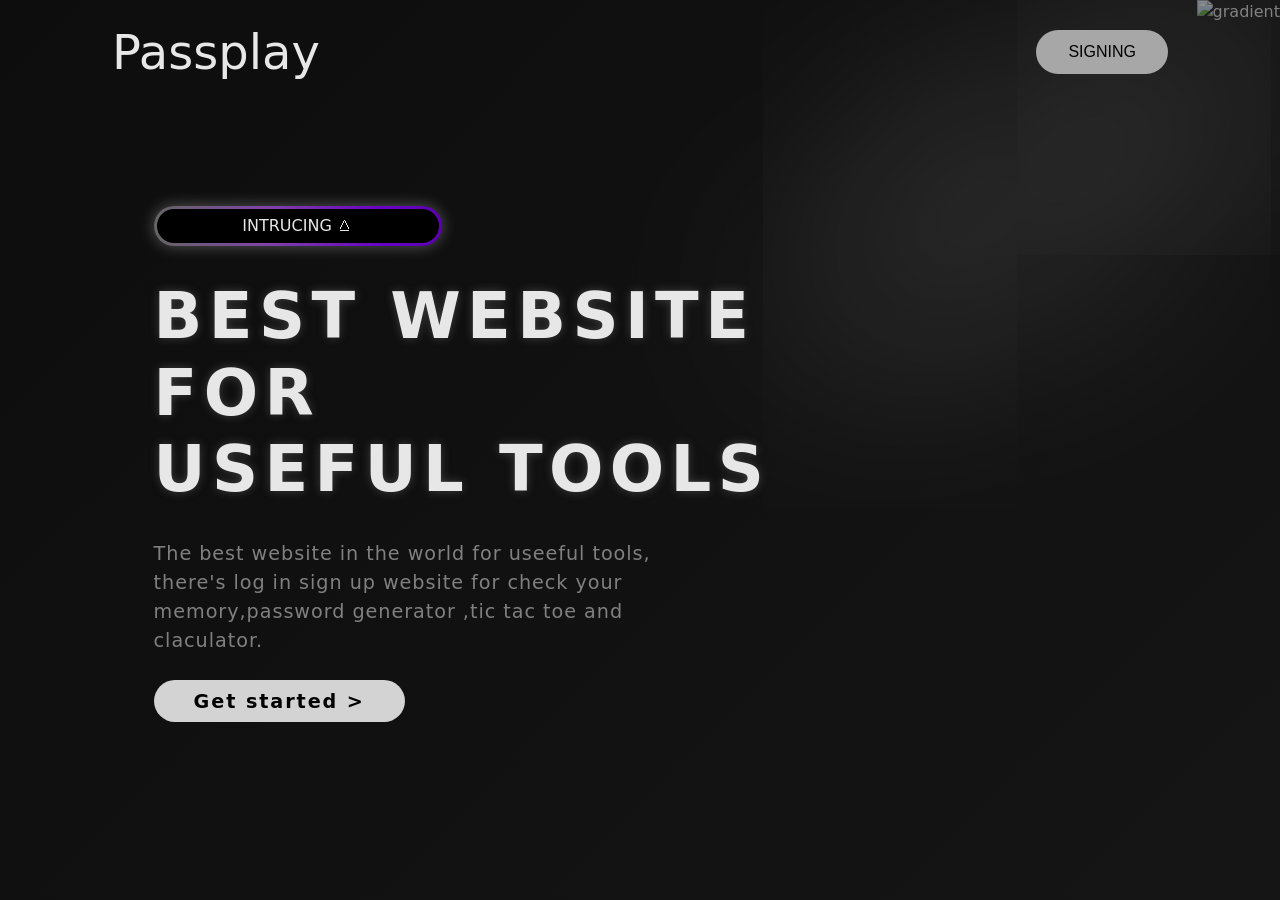
==== index.html @ fbf979ba "m" ====
<!DOCTYPE html>
<html lang="en">
<head>
    <meta charset="UTF-8">
    <meta name="viewport" content="width=device-width, initial-scale=1.0">
    <title>Intro</title>
    <link rel="stylesheet" href="intro.css">
</head>
<body>
    <img class ="image-gradient" src="gradient.png" alt="gradient">
    <div class="layer-blur"></div>
    <div class="container">
        <header>
            <h1 class="logo">Passplay</h1>
            
            <button class="btn-signing"><a href="Sign_up_log_in/sign_up.html">SIGNING</a></button>

        </header>
        <main>
            <div class="content">
                <div class="tag-box">
                    <div class="tag">INTRUCING &wedbar;</div>
                </div>
                <h1>BEST WEBSITE FOR<br>USEFUL TOOLS</h1>
                <p class="description">
                    The best website in the world for useeful tools,
                    there's log in sign up website for check your memory,password generator
                    ,tic tac toe and claculator.
                </p>
                <div class="buttons">
                    <a href="Sign_up_log_in/sign_up.html" class="btn-signing-main">Get started &gt;</a>
                </div>

            </div>
        </main>
        <spline-viewer class="robot-3d" url="https://prod.spline.design/WpCesvCyKMUHlnKg/scene.splinecode"></spline-viewer>
    </div>

    <script type="module" src="https://unpkg.com/@splinetool/viewer@1.12.6/build/spline-viewer.js"></script>
     
</body>
</html>
---- intro.css ----
* {
    margin: 0;
    padding: 0;
    box-sizing: border-box;

}
body {
font-family:system-ui, -apple-system, BlinkMacSystemFont, 'Segoe UI', Roboto, Oxygen, Ubuntu, Cantarell, 'Open Sans', 'Helvetica Neue', sans-serif;
background: linear-gradient(135deg, #0d0d0d, #151515);
color: #e7e7e7;
min-height: 100vh;
line-height: 1.5;
}
.image-gradient{
    position: absolute;
    top: 0;
    right: 0;
    opacity: 0.5;
    z-index: -1;
}
.layer-blur{
    height: 0;
    width:30rem ;
    position: absolute;
    top: 20%;
    right: 0;
    box-shadow: 0 0 700px 15px white;
    rotate: -30deg;
    z-index: -1;
}
.container{
    width: 100%;
    margin:0 auto;
    padding: 0 2rem;
    position: relative;
    overflow: hidden;
}
header{
    display: flex;
    justify-content: space-between;
    align-items: center;
    padding: 1rem 5rem;
}
header h1{
     margin: 0;
    font-size: 3rem;
    font-weight: 300;
}
nav{
    display: flex;
    align-items: center;
    gap: 3rem;
    margin-left: -5%;

}
nav a{
    font-size: 1rem;
    letter-spacing: 0.1rem;
    transition: color 0.2s ease;
    text-decoration: none;
    color: inherit;
    z-index: 999;
}
nav a:hover{
    color: #a7a7a7;

}
.btn-signing{
    background-color: #a7a7a7;
    color: black;
    padding: 0.8rem 2rem;
    border-radius: 50px;
    border: none;
    font-size: 1rem;
    font-weight: 500;
    transition: background-color 0.2s ease ;
    cursor: pointer;
    z-index: 999;
}
.btn-signing a{
    text-decoration: none;
    color: inherit;
}
.btn-signing:hover{
    background-color: white;
}

/* main content*/
main{
    display: flex;
    flex-direction: column;
    justify-content: center;
    min-height:calc(90vh - 6rem) ;
}
.content{
    max-width: 40rem;
    margin-left: 10%;
    z-index: 999;
}
.tag-box{
    position: relative;
    width: 18rem;
    height: 2.5rem;
    border-radius: 50px;
    background: linear-gradient(to right,#656565,#7f42a7,#6600c5,#5300a0,#757575,#656565);
    background-size: 200%;
    animation: animationGradient 2.5s linear infinite;
    box-shadow: 0 0 15px rgba(255, 255, 255, 0.3);
}
@keyframes animationGradient {
   to {
    background-position: 200%;
   }
}
.tag-box .tag{
    position: absolute;
    inset: 3px 3px 3px 3px;
    background-color: black;
    border-radius: 50px;
    display: flex;
    align-items: center;
    justify-content: center;
    transition: 0.5s ease;
    cursor: pointer;
}
.tag-box .tag:hover{
    color: #5300a0;
}
.content h1{
    font-size: 4rem;
    font-weight: 600;
    letter-spacing: 0.1em;
    margin: 2rem 0;
    line-height: 1.2;
    text-shadow: 0 0 10px rgba(128, 128, 128, 0.418);
}
.description{
    font-size: 1.2rem;
    letter-spacing: 0.05em;
    max-width: 35rem;
    color: gray;
    margin-bottom: 2rem;
}
.bottons{
    display: flex;
    gap: 1rem;
    margin-top: 3rem;
}
.btn-get-started{
    text-decoration: none;
    border: 1px solid #2a2a2a;
    padding: 0.7rem 1.2rem;
    border-radius: 50px;
    font-size: 1.2rem;
    font-weight: 600;
    letter-spacing: 0.1em;
    transition: background-color 0.2s ease;
}
.btn-get-started:hover{
    background-color: #1a1a1a;
}
.btn-signing-main{
    text-decoration: none;
    background-color: lightgray;
    color: black;
    padding: 0.6rem 2.5rem;
    border-radius: 50px;
    font-size: 1.2rem;
    font-weight: 600;
    letter-spacing: 0.1em;
    transition: background-color 0.2s ease;
}
.btn-signing-main:hover{
    background-color: grey;
}
.robot-3d{
    position: absolute;
    top: 0;
    right: -20%;
    
}
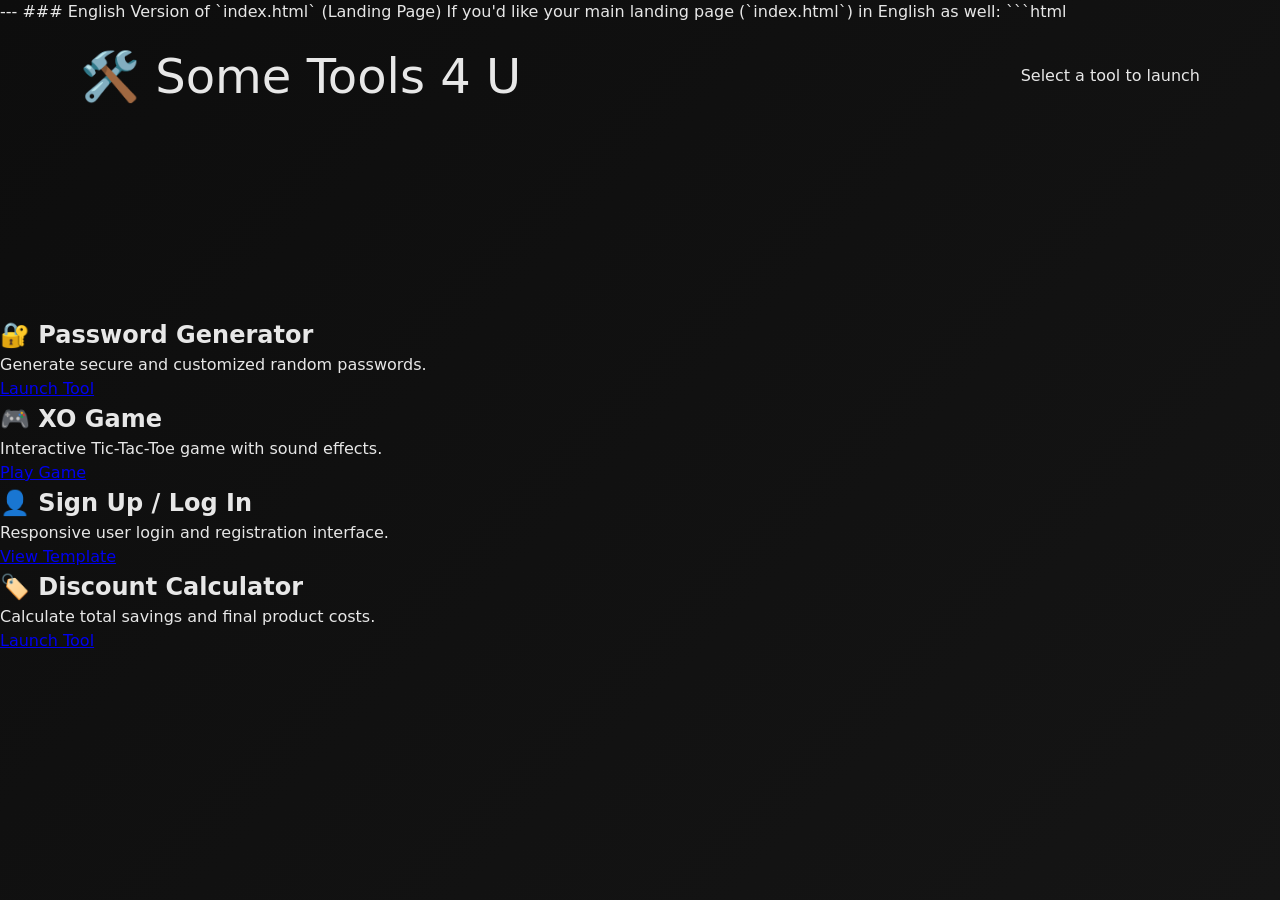
==== commit c033468b: "Replace index.html with English version Updated the landing page to an English version with tool des" ====
--- a/index.html
+++ b/index.html
@@ -1,42 +1,48 @@
+---
+
+### English Version of `index.html` (Landing Page)
+
+If you'd like your main landing page (`index.html`) in English as well:
+
+```html
 <!DOCTYPE html>
 <html lang="en">
 <head>
-    <meta charset="UTF-8">
-    <meta name="viewport" content="width=device-width, initial-scale=1.0">
-    <title>Intro</title>
-    <link rel="stylesheet" href="intro.css">
+  <meta charset="UTF-8">
+  <meta name="viewport" content="width=device-width, initial-scale=1.0">
+  <title>Some Tools 4 U</title>
+  <link rel="stylesheet" href="intro.css">
 </head>
 <body>
-    <img class ="image-gradient" src="gradient.png" alt="gradient">
-    <div class="layer-blur"></div>
-    <div class="container">
-        <header>
-            <h1 class="logo">Passplay</h1>
-            
-            <button class="btn-signing"><a href="Sign_up_log_in/sign_up.html">SIGNING</a></button>
+  <header>
+    <h1>🛠️ Some Tools 4 U</h1>
+    <p>Select a tool to launch</p>
+  </header>
 
-        </header>
-        <main>
-            <div class="content">
-                <div class="tag-box">
-                    <div class="tag">INTRUCING &wedbar;</div>
-                </div>
-                <h1>BEST WEBSITE FOR<br>USEFUL TOOLS</h1>
-                <p class="description">
-                    The best website in the world for useeful tools,
-                    there's log in sign up website for check your memory,password generator
-                    ,tic tac toe and claculator.
-                </p>
-                <div class="buttons">
-                    <a href="Sign_up_log_in/sign_up.html" class="btn-signing-main">Get started &gt;</a>
-                </div>
-
-            </div>
-        </main>
-        <spline-viewer class="robot-3d" url="https://prod.spline.design/WpCesvCyKMUHlnKg/scene.splinecode"></spline-viewer>
+  <main class="tools-grid">
+    <div class="card">
+      <h2>🔐 Password Generator</h2>
+      <p>Generate secure and customized random passwords.</p>
+      <a href="./project/Password%20Generator/index.html">Launch Tool</a>
     </div>
 
-    <script type="module" src="https://unpkg.com/@splinetool/viewer@1.12.6/build/spline-viewer.js"></script>
-     
+    <div class="card">
+      <h2>🎮 XO Game</h2>
+      <p>Interactive Tic-Tac-Toe game with sound effects.</p>
+      <a href="./project/XO/index.html">Play Game</a>
+    </div>
+
+    <div class="card">
+      <h2>👤 Sign Up / Log In</h2>
+      <p>Responsive user login and registration interface.</p>
+      <a href="./project/Sign_up_log_in/index.html">View Template</a>
+    </div>
+
+    <div class="card">
+      <h2>🏷️ Discount Calculator</h2>
+      <p>Calculate total savings and final product costs.</p>
+      <a href="./project/Discount/index.html">Launch Tool</a>
+    </div>
+  </main>
 </body>
-</html>+</html>
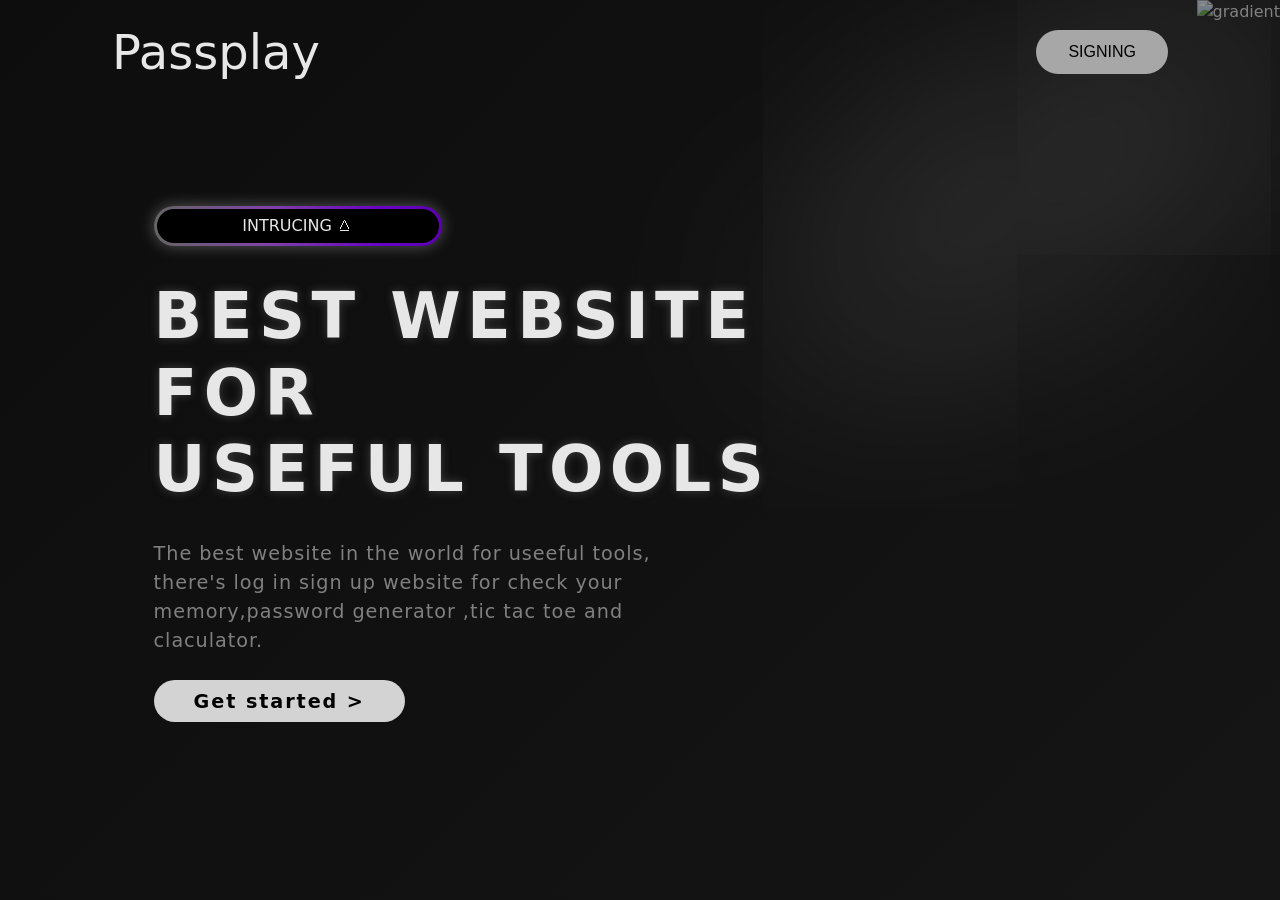
==== commit 5f774155: "Replace English landing page with new intro page Removed the English version of the landing page and" ====
--- a/index.html
+++ b/index.html
@@ -1,48 +1,42 @@
----
-
-### English Version of `index.html` (Landing Page)
-
-If you'd like your main landing page (`index.html`) in English as well:
-
-```html
 <!DOCTYPE html>
 <html lang="en">
 <head>
-  <meta charset="UTF-8">
-  <meta name="viewport" content="width=device-width, initial-scale=1.0">
-  <title>Some Tools 4 U</title>
-  <link rel="stylesheet" href="intro.css">
+    <meta charset="UTF-8">
+    <meta name="viewport" content="width=device-width, initial-scale=1.0">
+    <title>Intro</title>
+    <link rel="stylesheet" href="intro.css">
 </head>
 <body>
-  <header>
-    <h1>🛠️ Some Tools 4 U</h1>
-    <p>Select a tool to launch</p>
-  </header>
+    <img class ="image-gradient" src="gradient.png" alt="gradient">
+    <div class="layer-blur"></div>
+    <div class="container">
+        <header>
+            <h1 class="logo">Passplay</h1>
+            
+            <button class="btn-signing"><a href="project/Sign_up_log_in/sign_up.html">SIGNING</a></button>
 
-  <main class="tools-grid">
-    <div class="card">
-      <h2>🔐 Password Generator</h2>
-      <p>Generate secure and customized random passwords.</p>
-      <a href="./project/Password%20Generator/index.html">Launch Tool</a>
+        </header>
+        <main>
+            <div class="content">
+                <div class="tag-box">
+                    <div class="tag">INTRUCING &wedbar;</div>
+                </div>
+                <h1>BEST WEBSITE FOR<br>USEFUL TOOLS</h1>
+                <p class="description">
+                    The best website in the world for useeful tools,
+                    there's log in sign up website for check your memory,password generator
+                    ,tic tac toe and claculator.
+                </p>
+                <div class="buttons">
+                    <a href="project/Sign_up_log_in/index.html" class="btn-signing-main">Get started &gt;</a>
+                </div>
+
+            </div>
+        </main>
+        <spline-viewer class="robot-3d" url="https://prod.spline.design/WpCesvCyKMUHlnKg/scene.splinecode"></spline-viewer>
     </div>
 
-    <div class="card">
-      <h2>🎮 XO Game</h2>
-      <p>Interactive Tic-Tac-Toe game with sound effects.</p>
-      <a href="./project/XO/index.html">Play Game</a>
-    </div>
-
-    <div class="card">
-      <h2>👤 Sign Up / Log In</h2>
-      <p>Responsive user login and registration interface.</p>
-      <a href="./project/Sign_up_log_in/index.html">View Template</a>
-    </div>
-
-    <div class="card">
-      <h2>🏷️ Discount Calculator</h2>
-      <p>Calculate total savings and final product costs.</p>
-      <a href="./project/Discount/index.html">Launch Tool</a>
-    </div>
-  </main>
+    <script type="module" src="https://unpkg.com/@splinetool/viewer@1.12.6/build/spline-viewer.js"></script>
+     
 </body>
 </html>
